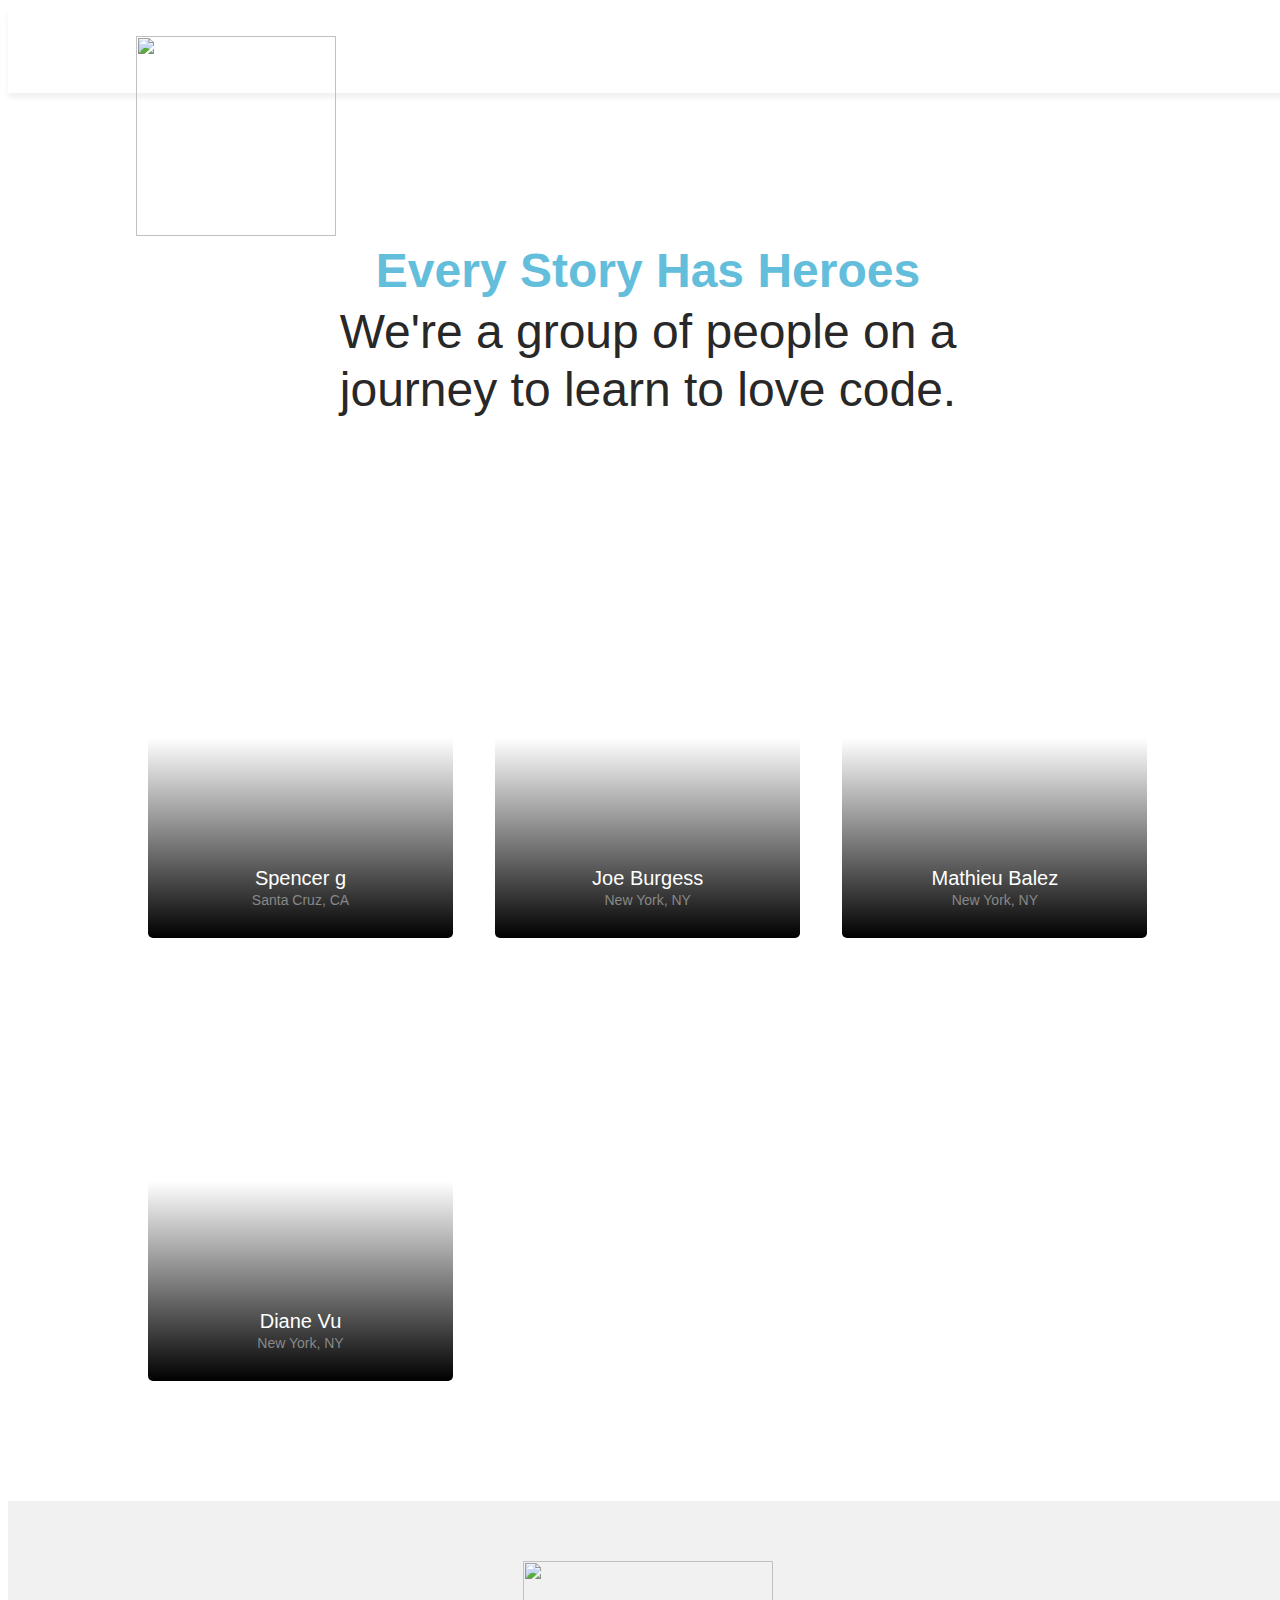
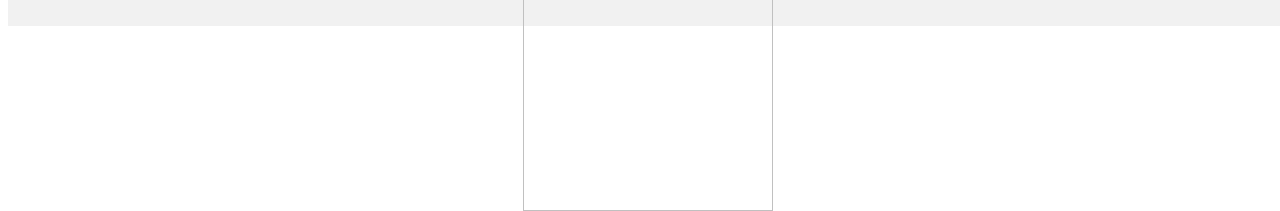
==== index.html @ 7d296109 "automatically backed up by learn" ====
<html>
  <head>
    <meta charset="utf-8"/>
    <meta name="viewport" content="width=device-width, initial-scale=1"/>
    <title>Learn Verified Student Roster</title>
    <link rel="stylesheet" href="css/normalize.css"/>
    <link rel="stylesheet" href="css/fonts.css"/>
    <link rel="stylesheet" href="css/styles.css"/>
  </head>
  <body>
    <div class="main-wrapper roster">
      <header class="header">
        <a href="#">
          <img class="learn-logo" src="https://s3.amazonaws.com/learn-verified/logo.png"/>
        </a>
      </header>
      <div class="roster-body-wrapper">
        <div class="roster-text-container">
          <h1>Every Story Has Heroes</h1>
          <h2>We're a group of people on a journey to learn to love code.</h2>
        </div>
        <div class="roster-cards-container">
          <div class="student-card" id="spencer-g-card">
            <a href="students/spencer-g.html">
              <div class="view-profile-div">
                <h3 class="view-profile-text">View Profile</h3>
              </div>
              <div class="card-text-container">
                <h4 class="student-name">Spencer g</h4>
                <p class="student-location">Santa Cruz, CA</p>
              </div>
            </a>
          </div>
          <div class="student-card" id="joe-burgess-card">
            <a href="students/joe-burgess.html">
              <div class="view-profile-div">
                <h3 class="view-profile-text">View Profile</h3>
              </div>
              <div class="card-text-container">
                <h4 class="student-name">Joe Burgess</h4>
                <p class="student-location">New York, NY</p>
              </div>
            </a>
          </div>
          <div class="student-card" id="mathieu-balez-card">
            <a href="students/mathieu-balez.html">
              <div class="view-profile-div">
                <h3 class="view-profile-text">View Profile</h3>
              </div>
              <div class="card-text-container">
                <h4 class="student-name">Mathieu Balez</h4>
                <p class="student-location">New York, NY</p>
              </div>
            </a>
          </div>
          <div class="student-card" id="diane-vu-card">
            <a href="students/diane-vu.html">
              <div class="view-profile-div">
                <h3 class="view-profile-text">View Profile</h3>
              </div>
              <div class="card-text-container">
                <h4 class="student-name">Diane Vu</h4>
                <p class="student-location">New York, NY</p>
              </div>
            </a>
          </div>

        </div>
      </div>
      <footer class="footer">
        <img class="made-with-love" src="https://s3.amazonaws.com/learn-verified/made-with-love.png"/>
      </footer>
    </div>
  </body>
</html>
---- css/styles.css ----
/* GLOBAL STYLES
======================== */

#firstname-lastname-cover {
  background-image: url("https://imgur.com/gallery/NwBfC");
}

*, *:before, *:after {
  box-sizing: border-box;
  /*border: 1px solid red;*/
}

html {
  font-size: 15px;
  color: #282828;
}

body {
  font-family: "GothamPro", Helvetica, Arial, sans-serif;
}

html,
body {
  width: 100vw;
  min-height: 100vh;
}

h1, h2, h3, h4, h5, h6 {
  margin: 0;
}

a {
  color: #fff;
  text-decoration: none;
}

a:visited {
  text-decoration: none;
  color: #fff;
}

.main-wrapper {
  width: 100%;
  height: 100%;
}

.header {
  position: relative;
  height: 85px;
  box-shadow: 0 5px 5px #f1f1f1;
  margin-bottom: 100px;
}

.footer {
  position: relative;
  height: 85px;
  background-color: #f1f1f1;
  margin-top: 100px;
}

.made-with-love {
  position: absolute;
  width: 250;
  left: 0;
  right: 0;
  top: 40px;
  margin: 0 auto;
}

/* INDEX.HTML STYLES
======================== */

.learn-logo {
  position: absolute;
  width: 200px;
  left: 0;
  right: 0;
  margin: 0 auto;
  top: 28px;
}

.roster-text-container {
  margin: 0 auto 100px;
  text-align: center;
  width: 100%;
  max-width: 1000px;
}

.roster-text-container h1 {
  font-family: "GothamPro-Bold", Helvetica, Arial, sans-serif;
  font-size: 24px;
  color: #63bedc;
  margin-bottom: 5px;
}

.roster-text-container h2 {
  width: 75%;
  margin: 0 auto;
  font-family: "GothamPro-Light", Helvetica, Arial, sans-serif;
  font-size: 24px;
  font-weight: normal;
  line-height: 1.2em;
}

.roster-cards-container {
  max-width: 1000px;
  width: 100%;
  margin: 0 auto;
}

.student-card {
  position: relative;
 background-image: url("https://learn-verified.s3.amazonaws.com/profile-photo-placeholder.png");
  background-position: center;
  background-size: cover;
  background-repeat: no-repeat;
  max-width: 305px;
  min-height: 400px;
  margin: 20px auto;
  border-radius: 5px;
}

.student-card:before {
  content: "";
  position: absolute;
  top: 0;
  bottom: 0;
  right: 0;
  left: 0;
  background-image: linear-gradient(to top, #000, rgba(0, 0, 0, .0) 50%);
  border-radius: 5px;
}

.student-card a {
  position: relative;
  display: block;
  height: 400px;
}

#joe-burgess-card {
 background-image: url("https://learn-verified.s3.amazonaws.com/joe-burgess.jpeg");
}

#joe-burgess-cover {
 background-image: url("https://learn-verified.s3.amazonaws.com/joe-burgess-cover.png");
}

#avi-flombaum-card {
}

#mat-balez-card {
}

#mathieu-balez-cover {
 background-image: url("https://learn-verified.s3.amazonaws.com/mathieu-balez-cover.jpeg");
}

#mathieu-balez-card {
 background-image: url("https://learn-verified.s3.amazonaws.com/mathieu-balez.jpeg");
}

#diane-vu-cover {
 background-image: url("https://learn-verified.s3.amazonaws.com/diane-vu-cover.jpg");
}

#diane-vu-card {
 background-image: url("https://learn-verified.s3.amazonaws.com/diane-vu.jpg");
}

.view-profile-div {
  position: absolute;
  bottom: 0;
  width: 100%;
  height: 80px;
  background-color: #63bedc;
  border-radius: 0 0 5px 5px;
  display: none;
  text-align: center;
}

.view-profile-text {
  font-family: "GothamPro-Bold", Helvetica, Arial, sans-serif;
  font-size: 16px;
  font-weight: normal;
  text-transform: uppercase;
  color: #fff;
  text-align: center;
  margin-top: 30px;
}

.card-text-container {
  text-align: center;
  position: absolute;
  bottom: 30px;
  left: 0;
  right: 0;
  margin: 0 auto;
}

.student-name {
  font-family: "GothamPro", Helvetica, Arial, sans-serif;
  font-size: 20px;
  font-weight: normal;
  margin-bottom: 2px;
  color: #fff;
}

.student-location {
  font-family: "GothamPro-Light", Helvetica, Arial, sans-serif;
  font-size: 14px;
  margin: 0;
  color: #888;
}

/* PROFILE.HTML STYLES
======================== */
.profile .header {
  margin: 0;
  box-shadow: none;
}

.profile-banner {
  height: 410px;
 background-image: url("https://learn-verified.s3.amazonaws.com/banner-photo-placeholder.png");
  background-position: center;
  background-size: cover;
  background-repeat: no-repeat;
}

.vitals-container {
  position: relative;
  min-height: 360px;
  padding-bottom: 50px;
  border-bottom: 1px solid #e4e4e4;
}

.social-icon-container {
  width: 200px;
  margin: 0 auto;
  padding-top: 110px;
  text-align: center;
}

.social-icon {
  width: 30px;
  height: 30px;
  margin: 0 8px;
}

.profile-photo {
 background-image: url("https://learn-verified.s3.amazonaws.com/profile-photo-placeholder.png");
  background-position: center;
  background-size: cover;
  background-repeat: no-repeat;
  position: absolute;
  height: 190px;
  width: 190px;
  top: -110px;
  left: 0;
  right: 0;
  margin: 0 auto;
  border-radius: 100px;
}

.vitals-text-container {
  width: 100%;
  text-align: center;
  margin-top: 30px;
}

.profile-name,
.profile-location {
  font-weight: normal;
}

.profile-name {
  font-size: 36px;
  margin-bottom: 10px;
}

.profile-location {
  font-size: 18px;
  margin-bottom: 20px;
}

.profile-quote {
  font-family: "GothamPro-Light", Helvetica, Arial, sans-serif;
  font-size: 24px;
  color: #85929d;
  width: 75%;
  margin: 0 auto;
}

.details-container {
  width: 100%;
  max-width: 1200px;
  min-height: 350px;
  margin: 80px auto 0;
}

.details-block {
  width: 80%;
  margin: 0 auto;
}

.title-holder {
  font-family: "GothamPro-Bold", Helvetica, Arial, sans-serif;
  font-size: 18px;
  font-weight: normal;
  color: #85929d;
  border-bottom: 1px dotted #85929d;
  padding-bottom: 20px;
  margin-bottom: 20px;
  margin-top: 40px;
}

.description-holder {
  font-family: "GothamPro-Light", Helvetica, Arial, sans-serif;
  font-size: 16px;
  font-weight: normal;
  line-height: 1.4em;
}

.description-holder h4 {
  font-family: "GothamPro-Medium", Helvetica, Arial, sans-serif;
  font-size: 16px;
  font-weight: normal;
  padding-bottom: 8px;
  margin: 8px 0;
}

.description-holder h5 {
  font-size: 16px;
  font-weight: normal;
}

.education-content div:nth-child(3),
.experience-content div:nth-child(3) {
  padding-top: 15px;
  margin-top: 15px;
  border-top: 1px dotted #85929d;
}

/* MEDIA QUERIES
======================== */
@media only screen and (min-width: 480px) {
  /* index.html */
  .learn-logo {
    left: 10%;
    margin: 0;
  }
  .roster-text-container h1 {
    font-size: 32px;
  }
  .roster-text-container h2 {
    font-size: 32px;
    width: 80%;
  }
  .student-card:hover .view-profile-div {
    display: block;
    z-index: 900;
  }
  .footer {
    height: 125px;
  }
  .made-with-love {
    top: 60px;
  }

  /* profile.html */
  .profile-quote {
    width: 80%;
  }
}

@media only screen and (min-width: 700px) {
  /* index.html */
  .roster-text-container h1 {
    font-size: 40px;
  }
  .roster-text-container h2 {
    font-size: 40px;
    width: 80%;
  }
  .roster-cards-container {
    width: 650px;
  }
  .student-card {
    display: inline-block;
    width: 305px;
  }
  .student-card:nth-of-type(odd) {
    margin-right: 35px;
  }

  /* profile.html */

  .profile-quote {
    width: 70%;
  }
}

@media only screen and (min-width: 1050px) {

  /* index.html */
  .roster .header {
    margin-bottom: 150px;
  }
  .roster-text-container h1 {
    font-size: 48px;
  }
  .roster-text-container h2 {
    font-size: 48px;
    width: 70%;
  }
  .roster-cards-container {
    width: 1000px;
  }
  .student-card:nth-of-type(3n) {
    margin-right: 0;
  }
  .student-card:not(:nth-of-type(3n)) {
    margin-right: 38px;
  }

  /* profile.html */

  .profile-header {
    margin-bottom: 0;
  }

  .profile-quote {
    width: 40%;
  }

  .details-container {
    width: 90%;
    position: relative;
  }

  .details-block {
    display: inline-block;
    width: 33%;
  }

  .bio-block, .education-block, .experience-block {
    position: relative;
    vertical-align: top;
  }

  .content-holder {
    width: 80%;
    margin: 0 auto;
  }

}


/* CLEARFIX HACK
======================== */

.clearfix:before,
.clearfix:after {
    content: " ";
    display: table;
}

.clearfix:after {
    clear: both;
}
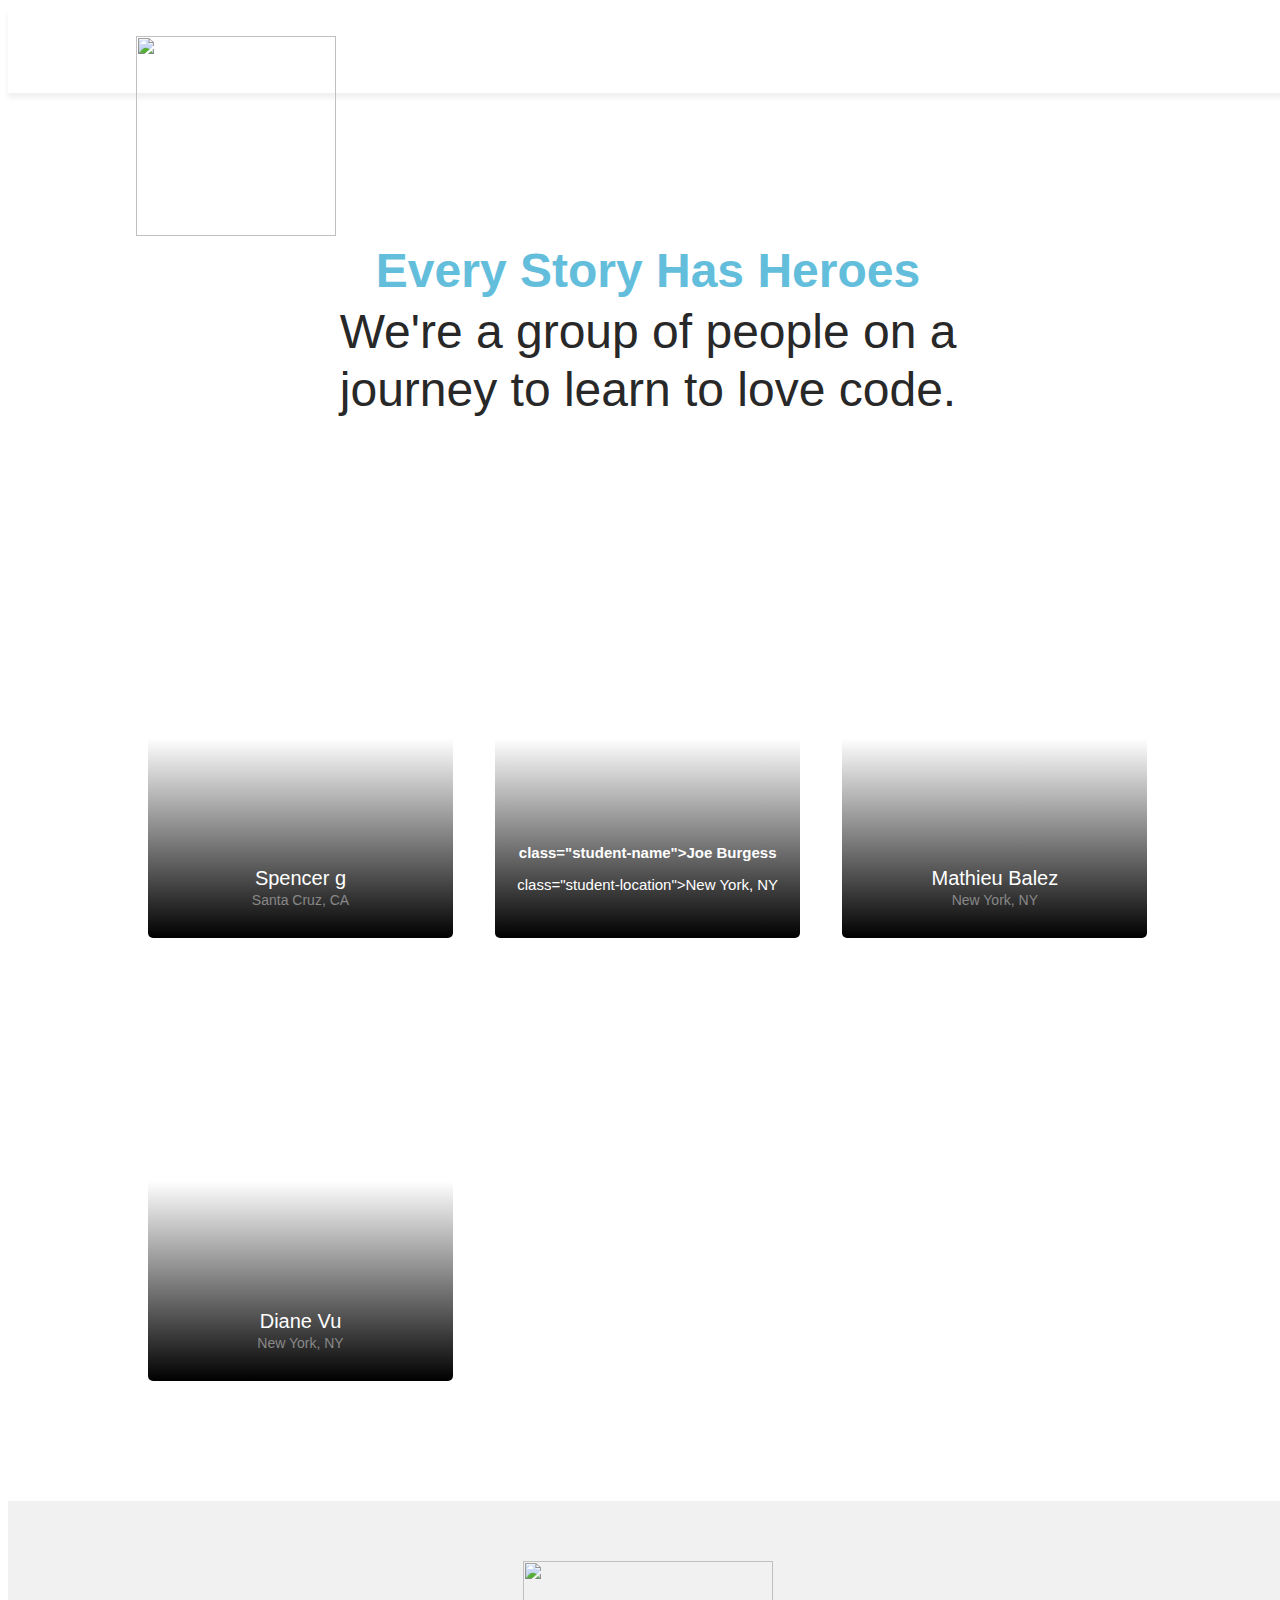
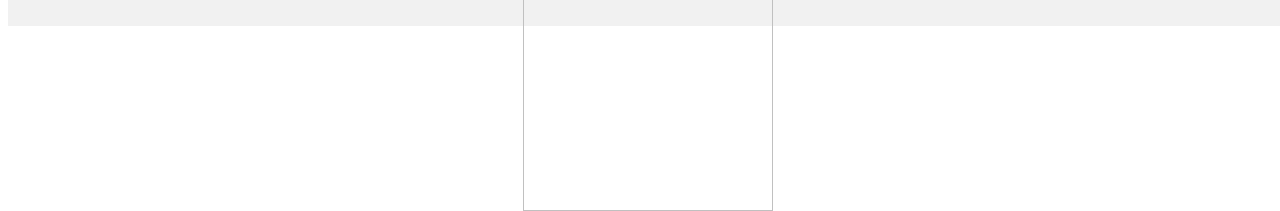
==== commit e8918e78: "automatically backed up by learn" ====
--- a/index.html
+++ b/index.html
@@ -37,8 +37,8 @@
                 <h3 class="view-profile-text">View Profile</h3>
               </div>
               <div class="card-text-container">
-                <h4 class="student-name">Joe Burgess</h4>
-                <p class="student-location">New York, NY</p>
+                <h4> class="student-name">Joe Burgess</h4>
+                <p> class="student-location">New York, NY</p>
               </div>
             </a>
           </div>
